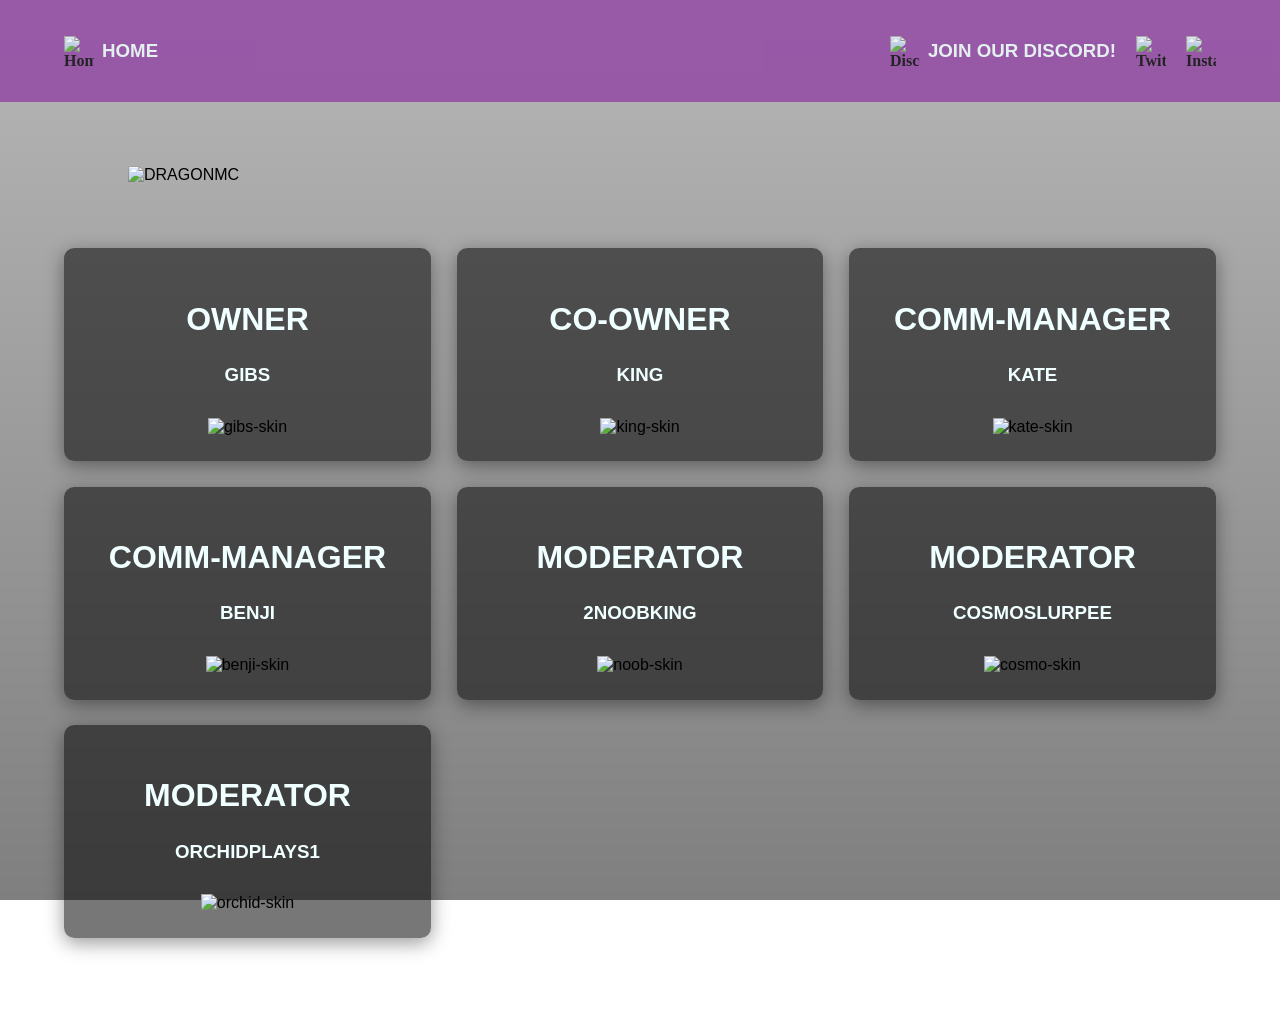
==== ourteam.html @ e6b79a1d "v1" ====
<!DOCTYPE html>
<html>
<head>
  <title>DragonMC</title>
  <link rel="stylesheet" href="styleteam.css">
</head>
<body>
  <nav class="top-tab">
  <div class="nav-container">

      <div class="left-links">
        <a href="projects.html" class="nav-icon">
          <img src="https://raw.githubusercontent.com/katetriestocode/DragonMC/c7c210d084e3e769f053478fb562017a4f869ec9/assets/home-icon-silhouette-svgrepo-com.svg" alt="Home">
          <h3>HOME</h3>
        </a>
      </div>

    <div class="right-links">
      <a href="placeholder" target="_blank" class="nav-icon">
        <img src="https://toppng.com/public/uploads/preview/discord-logo-01-discord-logo-11562849833clsolz2mbc.png" alt="Discord">
        <h3>JOIN OUR DISCORD!</h3>
      </a>
      <a href="placeholder" target="_blank" class="nav-icon">
        <img src="https://icon2.cleanpng.com/20180628/ghk/aayirewrh.webp" alt="Twitch">
      </a>      
      <a href="placeholder" target="_blank" class="nav-icon">
        <img src="https://upload.wikimedia.org/wikipedia/commons/a/a5/Instagram_icon.png" alt="Insta">
      </a>
    </div>
  </div>
  </nav>

    <div class="team">
        <img src="https://github.com/katetriestocode/DragonMC/blob/main/assets/meeththeteam.png?raw=true" alt="DRAGONMC" class="team-image">
    </div>

    <div class="team-container">
        <div class="team-card">
            <h2>OWNER</h2>
            <h3>GIBS</h3>
            <img src="https://github.com/katetriestocode/DragonMC/blob/main/assets/gibs.png?raw=true" alt="gibs-skin" class="skin">
        </div>

        <div class="team-card">
            <h2>CO-OWNER</h2>
            <h3>KING</h3>
            <img src="https://github.com/katetriestocode/DragonMC/blob/main/assets/king.png?raw=true" alt="king-skin" class="skin">
        </div>

        <div class="team-card">
            <h2>COMM-MANAGER</h2>
            <h3>KATE</h3>
            <img src="https://github.com/katetriestocode/DragonMC/blob/main/assets/kate.png?raw=true" alt="kate-skin" class="skin">
        </div>

        <div class="team-card">
            <h2>COMM-MANAGER</h2>
            <h3>BENJI</h3>
            <img src="https://github.com/katetriestocode/DragonMC/blob/main/assets/benji.png?raw=true" alt="benji-skin" class="skin">
        </div>

        <div class="team-card">
            <h2>MODERATOR</h2>
            <h3>2NOOBKING</h3>
            <img src="https://github.com/katetriestocode/DragonMC/blob/main/assets/noob.png?raw=true" alt="noob-skin" class="skin">
        </div>

        <div class="team-card">
            <h2>MODERATOR</h2>
            <h3>COSMOSLURPEE</h3>
            <img src="https://github.com/katetriestocode/DragonMC/blob/main/assets/cosmo.png?raw=true" alt="cosmo-skin" class="skin">
        </div>

        <div class="team-card">
            <h2>MODERATOR</h2>
            <h3>ORCHIDPLAYS1</h3>
            <img src="https://github.com/katetriestocode/DragonMC/blob/main/assets/orchid.png?raw=true" alt="orchid-skin" class="skin">
        </div>
    </div>
</body>
---- styleteam.css ----
body {
    background-image: url('https://github.com/katetriestocode/DragonMC/blob/main/assets/2026-05-10_12.00.45.png?raw=true'), linear-gradient(rgba(0, 0, 0, 0.283), rgba(0, 0, 0, 0.5));
    background-blend-mode: overlay;
    background-size: cover;
    position: relative; 
    min-height: 100vh;
    padding-top: 0vw; 
    background-attachment: fixed; 
    font-family:Arial, Helvetica, sans-serif;
    margin: 0;
}



/* ALL TEXT */
h1 {

}
h2 { /* large titles without custom text */
    font-family: Arial, Helvetica, sans-serif;
    color: azure;
    font-size: xx-large;
}
h3 { /* various all caps text bits*/
    font-family: Arial, Helvetica, sans-serif;
    color: azure;
}
h4 { /* using this as normal text, to be used as last h being used */
    font-family: Arial, Helvetica, sans-serif;
    color: azure;
    font-size: large;
    line-height: 1.5;
}
p {

}



/* TOP SECTIONS */
.top-tab {
    position: relative; 
    top: 0;
    left: 0;
    background: rgb(145, 67, 164);
    opacity: 80%;
    width: 100%;
    z-index: 1000;
    height: 8vw;
}

.nav-container {
    display: flex;
    justify-content: space-between;
    align-items: center;
    height: 100%; 
    padding: 0vw 5vw;
}

.left-links, .right-links {
    display: flex;
    gap: 20px;
    align-items: center;
}

.nav-icon {
    display: flex;
    align-items: center;
    gap: 8px; /* Space between icon and text */
    font-family: Archivo;
    color: black;
    text-decoration: none;
    font-weight: bold;
    font-size: 16px;
    transition: transform 0.2s;
}

.nav-icon img {
    width: 30px;
    height: 30px;
}

.nav-icon:hover {
    transform: scale(1.05);
    color: #ff00ff;
}


/* team logo */

.team {
    width: 80vw;
    height: auto;
    margin: 5vw auto;
}

.team-image {
    width: 100%;
    height: auto;
}




/* The container that holds all the cards */
.team-container {
    display: grid;
    /* This creates 3 equal columns */
    grid-template-columns: repeat(3, 1fr); 
    gap: 2vw; 
    max-width: 90vw;
    margin: 40px auto;
    padding-bottom: 50px;
}

/* A single unified style for every team member */
.team-card {
    background-color: rgba(0, 0, 0, 0.534); /* Semi-transparent black */
    padding: 2vw;
    border-radius: 0.8vw;
    text-align: center; /* Centers the name and skin */
    box-shadow: 0 0.4vw 1.5vw rgba(0, 0, 0, 0.4);
    transition: transform 0.2s ease;
}

.team-card:hover {
    transform: scale(1.03);
    background-color: rgba(0, 0, 0, 0.7);
}

.skin {
    width: 100%; /* Makes skin fit inside the card */
    max-width: 200px; /* Adjust based on how big you want the skins */
    height: auto;
    margin-top: 1vw;
}

/* Responsive: If the screen is too small, switch to 1 column */
@media (max-width: 768px) {
    .team-container {
        grid-template-columns: 1fr;
    }
}








/* KEEP AT THE END! */
.credit {
    gap: 20px;
    position: relative;
    bottom: 10px;       /* Distance from the bottom of the page */
    margin-left: 40vw;
    text-align: center;
    opacity: 80%;
}
.credit-nav-icon {
    display: flex;
    align-items: center;
    gap: 8px; /* Space between icon and text */
}
.credit-nav-icon img {
    width: 30px;
    height: 30px;
}
.credit-nav-icon:hover {
    transform: scale(1.05);
    color: #ff00ff;
}
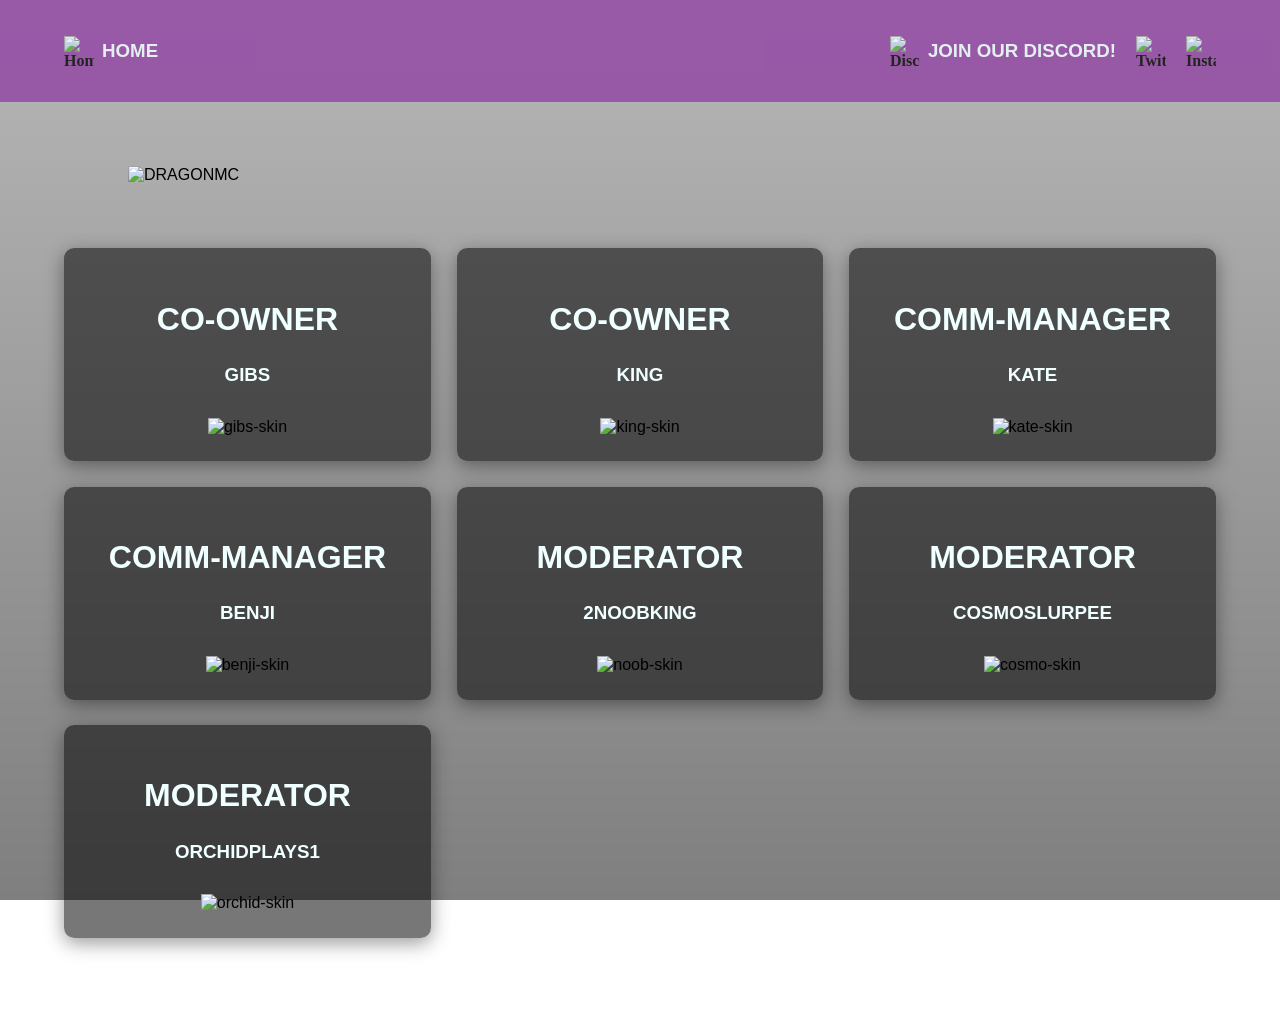
==== commit bfb8d15e: "v0.3" ====
--- a/ourteam.html
+++ b/ourteam.html
@@ -9,8 +9,8 @@
   <div class="nav-container">
 
       <div class="left-links">
-        <a href="projects.html" class="nav-icon">
-          <img src="https://raw.githubusercontent.com/katetriestocode/DragonMC/c7c210d084e3e769f053478fb562017a4f869ec9/assets/home-icon-silhouette-svgrepo-com.svg" alt="Home">
+        <a href="index.html" class="nav-icon">
+          <img src="https://raw.githubusercontent.com/katetriestocode/DragonMC/953603ac76090d2090080f21b9d4cf7d11485a06/assets/home-icon-silhouette-svgrepo-com-2.svg" alt="Home">
           <h3>HOME</h3>
         </a>
       </div>
@@ -36,7 +36,7 @@
 
     <div class="team-container">
         <div class="team-card">
-            <h2>OWNER</h2>
+            <h2>CO-OWNER</h2>
             <h3>GIBS</h3>
             <img src="https://github.com/katetriestocode/DragonMC/blob/main/assets/gibs.png?raw=true" alt="gibs-skin" class="skin">
         </div>
